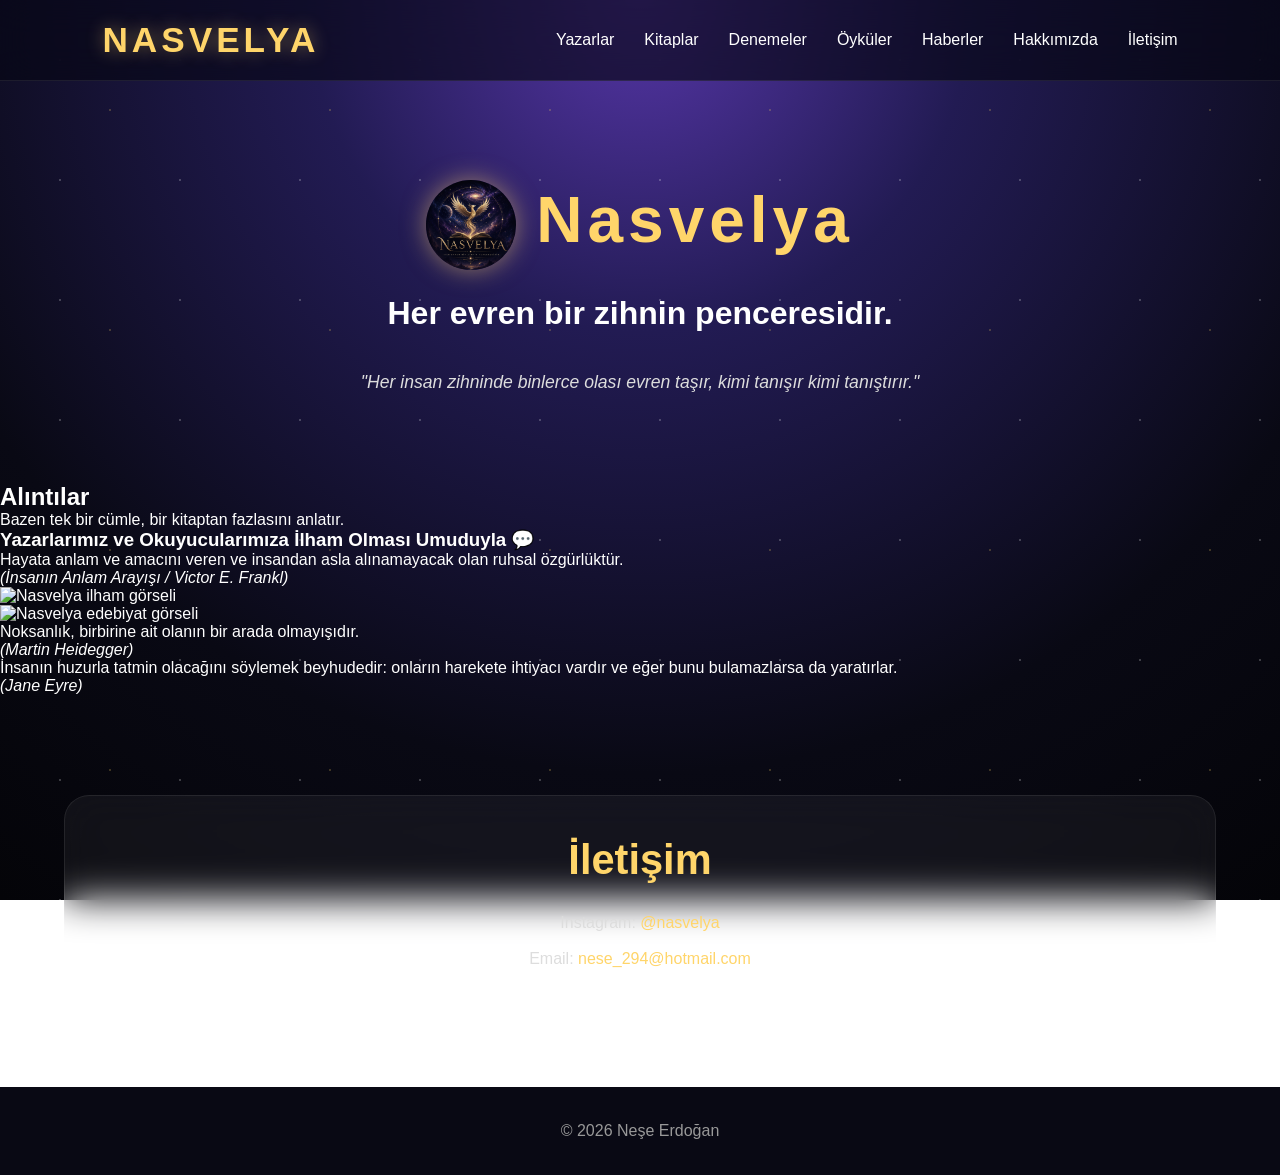
==== al.html @ 03283b96 "Create al.html" ====
<!DOCTYPE html>
  <html lang="tr">
  <head>
  <meta charset="UTF-8">
  <meta name="viewport" content="width=device-width,initial-scale=1.0">
  <title>Nasvelya | Dijital Edebiyat Platformu</title>

<meta name="description"
content="Nasvelya; Neşe Erdoğan ve diğer yazarların roman, öykü, deneme ve özgün edebiyat eserlerini keşfedebileceğiniz dijital edebiyat platformudur.">
  <link rel="stylesheet" href="style.css">
    <link rel="icon" type="image/png" href="logo.png">
    <meta name="theme-color" content="#0d1117">
    <!-- Google tag (gtag.js) -->
<script async src="https://www.googletagmanager.com/gtag/js?id=G-GXEDB0TBR9"></script>
<script>
  window.dataLayer = window.dataLayer || [];
  function gtag(){dataLayer.push(arguments);}
  gtag('js', new Date());

  gtag('config', 'G-GXEDB0TBR9');
</script>
  <meta property="og:title" content="Nasvelya">

<meta property="og:description" content="Romanlar, denemeler, mini hikâyeler ve özgün edebiyat eserlerini keşfedebileceğiniz dijital edebiyat platformu.">

<meta property="og:image" content="https://nese87054-beep.github.io/Nasvelya/logo.png">

<meta property="og:url" content="https://nese87054-beep.github.io/Nasvelya/">

<meta property="og:type" content="website">

<meta name="description" content="Nasvelya; yazarların roman, öykü, deneme ve mini hikâyelerini paylaşabildiği dijital edebiyat platformudur.">

<meta name="keywords" content="Nasvelya, roman, hikâye, öykü, deneme, yazar, kitap, edebiyat, fantastik, bilimkurgu">

<meta name="author" content="Nasvelya">

<meta name="robots" content="index, follow">
    <meta name="twitter:card" content="summary_large_image">
<meta name="twitter:title" content="Nasvelya">
<meta name="twitter:description" content="Romanlar, öyküler ve denemelerden oluşan dijital edebiyat platformu.">
<meta name="twitter:image" content="https://nese87054-beep.github.io/Nasvelya/logo.png">

<link rel="canonical" href="https://nese87054-beep.github.io/Nasvelya/">

<meta property="og:url"
content="https://nese87054-beep.github.io/Nasvelya/">
<script type="application/ld+json">
{
  "@context": "https://schema.org",
  "@type": "WebSite",
  "name": "Nasvelya",
  "url": "https://nese87054-beep.github.io/Nasvelya/",
  "description": "Nasvelya; yazarların roman, öykü, deneme ve mini hikâyelerini paylaşabildiği dijital edebiyat platformudur.",
  "inLanguage": "tr"
}
</script>

<script type="application/ld+json">
{
  "@context": "https://schema.org",
  "@type": "Organization",
  "name": "Nasvelya",
  "url": "https://nese87054-beep.github.io/Nasvelya/",
  "logo": "https://nese87054-beep.github.io/Nasvelya/logo.png"
}
</script>

<script type="application/ld+json">
{
  "@context": "https://schema.org",
  "@type": "ItemList",
  "name": "Nasvelya Kitapları",
  "itemListElement": [
    {
      "@type": "Book",
      "position": 1,
      "name": "VESKAR",
      "url": "https://nese87054-beep.github.io/Nasvelya/eylul.html"
    },
    {
      "@type": "Book",
      "position": 2,
      "name": "Bu Hikaye Bir Yalan",
      "url": "https://nese87054-beep.github.io/Nasvelya/eylul.html"
    }
  ]
}
</script>

  </head>
    
    <body>
      <div class="stars"></div>
  <!-- NAVBAR -->
<nav class="navbar">

  <div class="logo">
    NASVELYA
  </div>

  <div class="menu">
    <a href="#writers">Yazarlar</a>
  <a href="#books"> Kitaplar </a>
    <a href="#deneme">Denemeler</a>
    <a href="#stories">Öyküler</a>
    <a href="#news">Haberler</a>
    <a href="#about">Hakkımızda</a>
    <a href="#contact">İletişim</a>
  </div>

</nav>
<!-- HEADER -->
      <header class="header">
        <div class="hero-logo">
          <img src="logo.png" alt="Nasvelya Logo">
      <h1>Nasvelya</h1>
        </div>
          <h2>Her evren bir zihnin penceresidir.</h2>

  <span class="quote">
    "Her insan zihninde binlerce olası evren taşır, kimi tanışır kimi tanıştırır."
  </span>

</header>
<main>
<section id="lines">

  <div class="lines-header">
    <h2>Alıntılar</h2>

    <p>
      Bazen tek bir cümle, bir kitaptan fazlasını anlatır.
    </p>

    <h3>
      Yazarlarımız ve Okuyucularımıza İlham Olması Umuduyla 💬
    </h3>
  </div>


  <!-- 1. ALINTI -->
  <div class="quote-row quote-row-one">

    <div class="quote-text">
      <p>
        Hayata anlam ve amacını veren ve insandan asla alınamayacak
        olan ruhsal özgürlüktür.
      </p>

      <em>
        (İnsanın Anlam Arayışı / Victor E. Frankl)
      </em>
    </div>

    <div class="quote-image">
      <img src="yar.jpg" alt="Nasvelya ilham görseli">
    </div>

  </div>


  <!-- 2. ALINTI -->
  <div class="quote-row quote-row-two">

    <div class="quote-image">
      <img src="yar1.jpg" alt="Nasvelya edebiyat görseli">
    </div>

    <div class="quote-text">
      <p>
        Noksanlık, birbirine ait olanın bir arada olmayışıdır.
      </p>

      <em>
        (Martin Heidegger)
      </em>
    </div>

  </div>


  <!-- 3. ALINTI -->
  <div class="quote-row quote-row-three">

    <div class="quote-text">
      <p>
        İnsanın huzurla tatmin olacağını söylemek beyhudedir:
        onların harekete ihtiyacı vardır ve eğer bunu bulamazlarsa
        da yaratırlar.
      </p>

      <em>
        (Jane Eyre)
      </em>
    </div>

  </div>

</section>
  <section id="contact">

<h2>
İletişim
</h2>


<p>
Instagram:
<a href="https://www.instagram.com/nasvelya?igsh=MWVrM3huZTJxM25maA==" target="_blank"rel="noopener noreferrer">
@nasvelya
</a>
</p>



<p>
Email:
<a href="mailto:nese_294@hotmail.com">
nese_294@hotmail.com
</a>
</p>


</section>
</main>
      <!-- FOOTER -->

<footer>

<p>
© 2026 Neşe Erdoğan
</p>

</footer>
      <script src="script.js"></script>

    </body>
  </html>
---- style.css ----
/* ==========================
      NOVALYA STYLE.CSS
========================== */

*{
    margin:0;
    padding:0;
    box-sizing:border-box;
}

html{
    scroll-behavior:smooth;
}
.logo a{
    color:inherit;
    text-decoration:none;
}

.logo a:hover{
    color:#FFD56A;
}

body{

font-family:Segoe UI,Tahoma,sans-serif;

color:white;

background:
radial-gradient(circle at top,#5636a8 0%,#221b53 30%,#090914 70%,#040408 100%);

background-attachment:fixed;

overflow-x:hidden;

}


/* NAVBAR */

.navbar{

position:fixed;

top:0;

width:100%;

padding:20px 8%;

display:flex;

justify-content:space-between;

align-items:center;

background:rgba(7,7,20,.65);

backdrop-filter:blur(18px);

border-bottom:1px solid rgba(255,255,255,.08);

z-index:999;

}

.logo{

font-size:2.2rem;

font-weight:bold;

letter-spacing:4px;

color:#FFD56A;

text-shadow:0 0 18px rgba(255,213,106,.45);

}
.menu{

    display:flex;
    gap:30px;
}

.menu a{

    color:white;

    text-decoration:none;

    transition:.35s;
}

.menu a:hover{

    color:#FFD56A;
}


/* HEADER */


.header h1{

    font-size:4rem;

    color:#FFD56A;

    margin-bottom:10px;

    letter-spacing:6px;
}

.header h2{

    font-size:2rem;

    margin-bottom:25px;
}

.quote{

    display:inline-block;

    max-width:700px;

    color:#d7d7d7;

    font-style:italic;

    font-size:1.1rem;
}


/* HERO */

.hero{

    width:85%;

    margin:auto;

    text-align:center;

    padding:90px 40px;

    background:rgba(255,255,255,.05);

    backdrop-filter:blur(15px);

    border-radius:25px;

    border:1px solid rgba(255,255,255,.08);

    box-shadow:0 0 30px rgba(0,0,0,.4);

    margin-bottom:80px;
}

.hero h2{

    color:#FFD56A;

    font-size:2.3rem;

    margin-bottom:25px;
}

.hero p{

    font-size:1.1rem;

    color:#e5e5e5;

    margin-bottom:35px;
}


/* BUTON */

.btn{

    display:inline-block;

    padding:16px 35px;

    background:linear-gradient(45deg,#FFD56A,#FF914D);

    color:#111;

    font-weight:bold;

    border-radius:50px;

    text-decoration:none;

    transition:.35s;
}

.btn:hover{

    transform:translateY(-5px);

    box-shadow:0 10px 25px rgba(255,170,0,.4);
}


/* WRITERS */

#writers{

    width:90%;

    margin:auto;

    padding-bottom:100px;
}

#writers h2{

    text-align:center;

    color:#FFD56A;

    margin-bottom:50px;

    font-size:2.5rem;
}

.person-card{

width:320px;

padding:30px;

border-radius:25px;

background:rgba(255,255,255,.06);

backdrop-filter:blur(20px);

transition:.4s;

}

.person-card:hover{

transform:translateY(-12px) scale(1.03);

box-shadow:

0 0 35px rgba(255,213,106,.25);

}

.person-card img{

    width:170px;

    height:170px;

    border-radius:50%;

    object-fit:cover;

    border:4px solid #FFD56A;

    margin-bottom:20px;
}
.person-card h3{
    margin-bottom:15px;
    color:#FFD56A;
}

.person-card p{
    color:#ddd;
    margin-bottom:25px;
}

/* BADGE */

.badge{
    display:inline-block;
    background:#FFD56A;
    color:#111;
    padding:8px 18px;
    border-radius:30px;
    font-size:.85rem;
    font-weight:bold;
    margin-bottom:20px;
}

/* KART BUTONU */

.person-card a{
    display:inline-block;
    padding:12px 28px;
    border-radius:30px;
    text-decoration:none;
    background:#8F5BFF;
    color:white;
    transition:.35s;
}

.person-card a:hover{
    background:#FFD56A;
    color:#111;
}

/* FOOTER */

footer{
    text-align:center;
    padding:35px;
    background:#090914;
    color:#999;
}

/* TELEFON */

@media (max-width:768px){

    .logo{
        font-size:1.4rem;
    }

    .navbar{
        flex-direction:column;
        gap:15px;
        padding:15px;
    }

    .menu{
        display:flex;
        flex-wrap:wrap;
        justify-content:center;
        gap:15px;
    }

    .menu a{
        font-size:.95rem;
    }

    .header h1{
        font-size:2.5rem;
    }

    .header h2{
        font-size:1.5rem;
    }

    .hero{
        width:95%;
        padding:40px 20px;
    }

    .hero h2{
        font-size:1.7rem;
    }

    .hero p{
        white-space:pre-line;
    }

    .person-card{
        width:100%;
    }
}

/* HEADER */

.header{
    margin-top:90px;
    display:flex;
    flex-direction:column;
    align-items:center;
    justify-content:center;
    text-align:center;
    padding:90px 20px;
      
}

/* HERO LOGO */
/* HERO LOGO */

.hero-logo{
    display:flex;
    align-items:center;
    gap:20px;
    margin-bottom:25px;
}

.hero-logo img{
    width:90px;
    height:90px;
    border-radius:50%;
    box-shadow:0 0 25px rgba(255,213,106,.5);
}

.hero-logo h1{
    font-size:4rem;
    color:#FFD56A;
    letter-spacing:5px;
}

.quote{
    max-width:700px;
    margin-top:15px;
    font-style:italic;
    color:#ddd;
}


/* ==========================
        SLIDER
========================== */

.writer-slider,
.book-slider,
.deneme-slider,
.story-slider{
    display:flex;
    align-items:center;
    gap:20px;
}

.writer-container,
.book-container,
.deneme-container,
.story-container{
    display:flex;
    gap:35px;
    flex-wrap:nowrap;
    overflow-x:auto;
    scroll-behavior:smooth;
    justify-content:flex-start;
    padding:10px;
    scrollbar-width:none;
}

.writer-container::-webkit-scrollbar,
.book-container::-webkit-scrollbar,
.deneme-container::-webkit-scrollbar,
.story-container::-webkit-scrollbar{
    display:none;
}

.person-card,
.book-card,
.deneme-card,
.story-card{
    flex:0 0 320px;
}

/* Oklar */
.arrow{
    width:50px;
    height:50px;
    border:none;
    border-radius:50%;
    background:#FFD56A;
    color:#111;
    font-size:28px;
    cursor:pointer;
    margin:0 10px;
    transition:.3s;
    flex-shrink:0;
}

.arrow:hover{
    transform:scale(1.1);
}

.arrow.right{
    order:3;
}
/* ==========================
        STARS
========================== */

.stars{
    position:fixed;
    width:100%;
    height:100%;
    top:0;
    left:0;
    pointer-events:none;
    background-image:
        radial-gradient(white 1px,transparent 1px),
        radial-gradient(#FFD56A 1px,transparent 1px);
    background-size:120px 120px,220px 220px;
    opacity:.22;
    z-index:-1;
    animation:stars 35s linear infinite;
}

@keyframes stars{
    from{
        transform:translateY(0);
    }
    to{
        transform:translateY(-220px);
    }
}

/* ==========================
        DENEMELER
========================== */

#deneme{
    width:90%;
    margin:100px auto;
}

#deneme h2{
    text-align:center;
    font-size:2.6rem;
    color:#FFD56A;
    margin-bottom:45px;
}

.deneme-card{
    width:340px;
    background:rgba(255,255,255,.06);
    backdrop-filter:blur(18px);
    border:1px solid rgba(255,255,255,.08);
    border-radius:22px;
    overflow:hidden;
    transition:.35s;
    box-shadow:0 0 20px rgba(0,0,0,.3);
}

.deneme-card:hover{
    transform:translateY(-10px);
    box-shadow:0 0 30px rgba(255,213,106,.35);
}

.deneme-card img{
    width:100%;
    height:220px;
    object-fit:cover;
}

.deneme-card h3{
    text-align:center;
    margin:20px 15px 10px;
    color:#FFD56A;
}

.deneme-card p{
    text-align:center;
    padding:0 20px;
    color:#ddd;
    margin-bottom:25px;
}

.deneme-card a{
    display:block;
    width:160px;
    margin:0 auto 25px;
    padding:13px;
    border-radius:30px;
    text-align:center;
    text-decoration:none;
    background:linear-gradient(45deg,#FFD56A,#FF914D);
    color:#111;
    font-weight:bold;
}

.deneme-card a:hover{
    transform:scale(1.05);
    box-shadow:0 8px 25px rgba(255,213,106,.4);
    transition:.35s;
}

/* ==========================
        KİTAPLAR
========================== */

#books{
    width:90%;
    margin:100px auto;
}

#books h2{
    text-align:center;
    font-size:2.6rem;
    color:#FFD56A;
    margin-bottom:45px;
}

.book-card{
    width:340px;
    background:rgba(255,255,255,.06);
    backdrop-filter:blur(18px);
    border:1px solid rgba(255,255,255,.08);
    border-radius:22px;
    overflow:hidden;
    text-align:center;
    transition:.35s;
    position:relative;
}

.book-card:hover{
    transform:translateY(-10px);
    box-shadow:0 0 30px rgba(255,213,106,.35);
}
.book-card a:hover{
    transform:scale(1.05);
    box-shadow:0 8px 25px rgba(255,213,106,.4);
}
.book-card .badge{
    position:absolute;
    top:15px;
    left:15px;
    margin:0;
    background:#FFD56A;
    color:#111;
    padding:8px 16px;
    border-radius:20px;
    font-weight:bold;
    z-index:2;
}

.book-card .badge:nth-of-type(2){
    top:60px;
}


.book-card img{
    width:100%;
    height:500px;
    object-fit:contain;
    background:#111;
}

.book-card h3{
    margin:20px 0 10px;
    color:#FFD56A;
}

.book-card p{
    padding:0 20px;
    margin-bottom:25px;
    color:#ddd;
}

.book-card a{
    display:inline-block;
    margin-bottom:25px;
    padding:12px 30px;
    border-radius:30px;
    text-decoration:none;
    background:linear-gradient(45deg,#FFD56A,#FF914D);
    color:#111;
    font-weight:bold;
    transition:.35s;
}


/* ==========================
        HABERLER
========================== */

#news{
    width:90%;
    margin:100px auto;
}

#news h2{
    text-align:center;
    font-size:2.6rem;
    color:#FFD56A;
    margin-bottom:45px;
}

.news-container{
    display:flex;
    justify-content:center;
    flex-wrap:wrap;
    gap:30px;
}

.news-card{
    width:360px;
    padding:30px;
    background:rgba(255,255,255,.06);
    backdrop-filter:blur(18px);
    border-radius:22px;
    border:1px solid rgba(255,255,255,.08);
}

.news-card h3{
    color:#FFD56A;
    margin-bottom:15px;
}

.news-card p{
    color:#ddd;
    line-height:1.6;
}
.news-card:hover{
    transform:translateY(-8px);
    box-shadow:0 0 30px rgba(255,213,106,.3);
}
.news-card span{
    color:#FFD56A;
    font-weight:bold;
}



/* ==========================
        MİNİ ÖYKÜLER
========================== */

#stories{
    width:90%;
    margin:100px auto;
    text-align:center;
}

#stories h2{
    font-size:2.6rem;
    color:#FFD56A;
    margin-bottom:25px;
}

.story-card{
    width:340px;
    background:rgba(255,255,255,.06);
    backdrop-filter:blur(18px);
    border-radius:22px;
    overflow:hidden;
    border:1px solid rgba(255,255,255,.08);
}
.story-card a{
    display:inline-block;
    margin-bottom:25px;
    padding:12px 30px;
    border-radius:30px;
    background:linear-gradient(45deg,#FFD56A,#FF914D);
    color:#111;
    text-decoration:none;
    transition:.35s;
}
.story-card:hover{
    transform:translateY(-10px);
    box-shadow:0 0 30px rgba(255,213,106,.35);
}
.story-container{
    display:flex;
    justify-content:center;
    flex-wrap:wrap;
    gap:35px;
}
#stories > p{
    max-width:700px;
    margin:0 auto 45px;
    color:#ddd;
    line-height:1.8;
}
.story-card a:hover{
    transform:scale(1.05);
    box-shadow:0 8px 25px rgba(255,213,106,.4);
}
.story-card .badge{
    display:inline-block;
    margin:18px 18px 0;
    padding:6px 14px;
    background:#8F5BFF;
    color:#fff;
    border-radius:20px;
    font-size:.8rem;
    font-weight:bold;
}


.story-card img{
    width:100%;
    height:220px;
    object-fit:cover;
}

.story-card h3{
    margin:20px 0 10px;
    color:#FFD56A;
}

.story-card p{
    padding:0 20px;
    margin-bottom:25px;
    color:#ddd;
}

.story-card a{
    display:inline-block;
    margin-bottom:25px;
    padding:12px 30px;
    border-radius:30px;
    background:linear-gradient(45deg,#FFD56A,#FF914D);
    color:#111;
    text-decoration:none;
}

/* ==========================
        HAKKIMIZDA
========================== */

#about{
    width:90%;
    margin:100px auto;
    text-align:center;
    background:rgba(255,255,255,.05);
    padding:50px;
    border-radius:25px;
    backdrop-filter:blur(18px);
    border:1px solid rgba(255,255,255,.08);
}

#about h2{
    color:#FFD56A;
    font-size:2.6rem;
    margin-bottom:25px;
}

#about p{
    max-width:800px;
    margin:auto;
    color:#ddd;
    line-height:1.9;
}

/* ==========================
        İLETİŞİM
========================== */

#contact{
    width:90%;
    margin:100px auto 60px;
    text-align:center;
    padding:40px;
    background:rgba(255,255,255,.05);
    backdrop-filter:blur(18px);
    border:1px solid rgba(255,255,255,.08);
    border-radius:25px;
}

#contact h2{
    font-size:2.6rem;
    color:#FFD56A;
    margin-bottom:30px;
}

#contact p{
    margin:18px 0;
    color:#ddd;
}

#contact a{
    color:#FFD56A;
    text-decoration:none;
}

#contact a:hover{
    color:white;
    text-shadow:0 0 10px #FFD56A;
}

/* ==========================
        KİŞİ SAYFALARI
========================== */

.book-page{
    width:90%;
    margin:70px auto;
    display:flex;
    align-items:center;
    gap:60px;
    flex-wrap:wrap;
}

.book-cover img{
    width:320px;
    border-radius:20px;
    box-shadow:0 0 25px rgba(255,213,106,.3);
}

.book-content{
    flex:1;
}

.book-content h2,
.book-content h3{
    color:#FFD56A;
    margin-bottom:20px;
}

.book-content p{
    line-height:1.8;
    color:#ddd;
}
@media (max-width:768px){

    .book-page{
        flex-direction:column;
        text-align:center;
    }

    .book-cover img{
        width:260px;
    }
}
.author-photo{
    width:180px;
    height:180px;
    border-radius:50%;
    object-fit:cover;
    border:4px solid #FFD56A;
    box-shadow:0 0 30px rgba(255,213,106,.4);
    margin-bottom:25px;
}
.book-page a,
main a{
    color:white;
    text-decoration:none;
    transition:.3s;
}

.book-page a:hover,
main a:hover{
    color:#FFD56A;
}
.author-photo{
    transition:.35s;
}

.author-photo:hover{
    transform:scale(1.05);
    box-shadow:0 0 40px rgba(255,213,106,.6);
}
/* ==========================
      MOBİL KARTLAR
========================== */

@media (max-width:768px){

    /* Kaydırmalı alanların dışarı taşmasını engelle */
    .writer-container,
    .book-container,
    .deneme-container,
    .story-container{
        width:100%;
        padding:10px 5px;
        gap:20px;
    }

    /* TÜM KARTLAR */
    .person-card,
    .book-card,
    .deneme-card,
    .story-card{
        flex:0 0 calc(100vw - 50px);
        width:calc(100vw - 50px);
        max-width:340px;
    }

    /* KİTAP KAPAĞI */
    .book-card img{
        width:100%;
        height:auto;
        max-height:none;
        object-fit:contain;
    }

    /* YAZAR FOTOĞRAFI */
    .person-card img{
        max-width:170px;
        width:100%;
        height:170px;
        object-fit:cover;
        margin-left:auto;
        margin-right:auto;
    }

    /* DENEME GÖRSELLERİ */
    .deneme-card img{
        width:100%;
        height:auto;
        object-fit:cover;
    }

    /* ÖYKÜ GÖRSELLERİ */
    .story-card img{
        width:100%;
        height:auto;
        object-fit:cover;
    }

    /* OKLAR */
    .arrow{
        width:40px;
        height:40px;
        font-size:22px;
        margin:0 3px;
    }
}
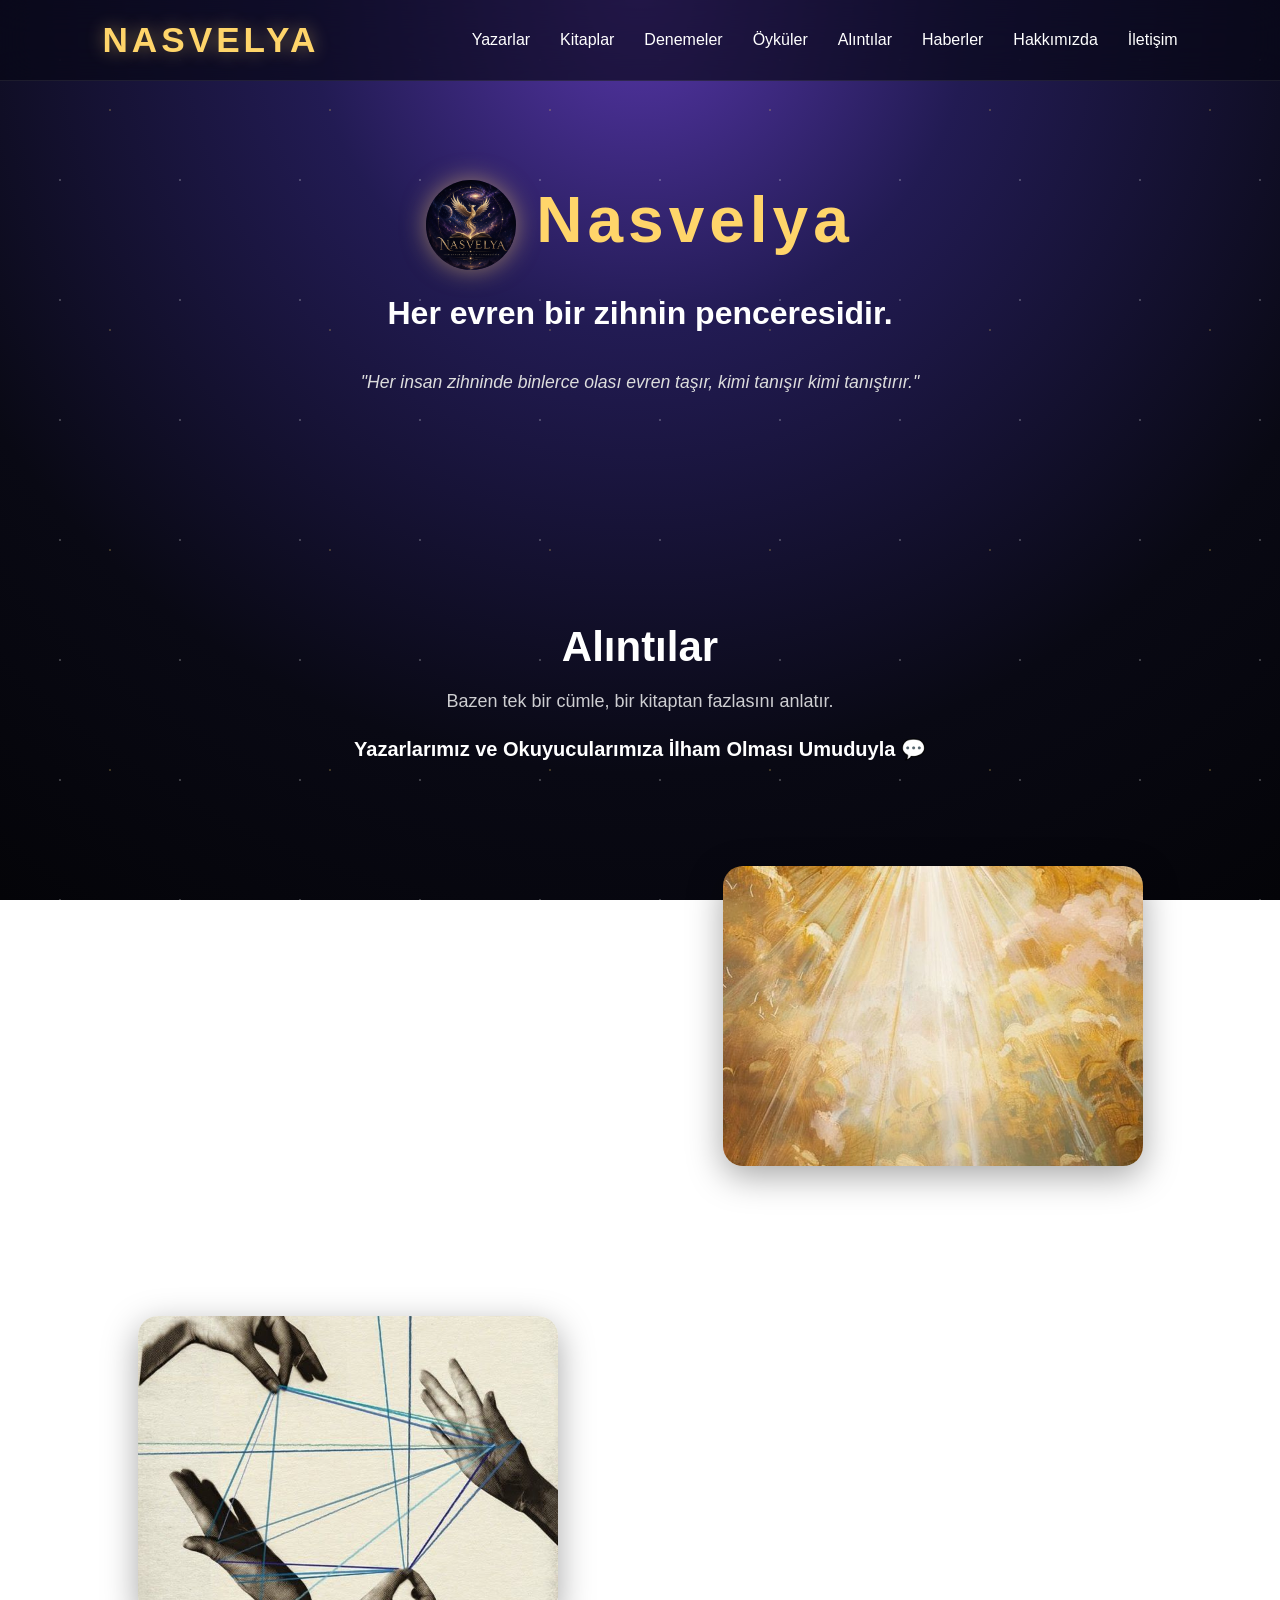
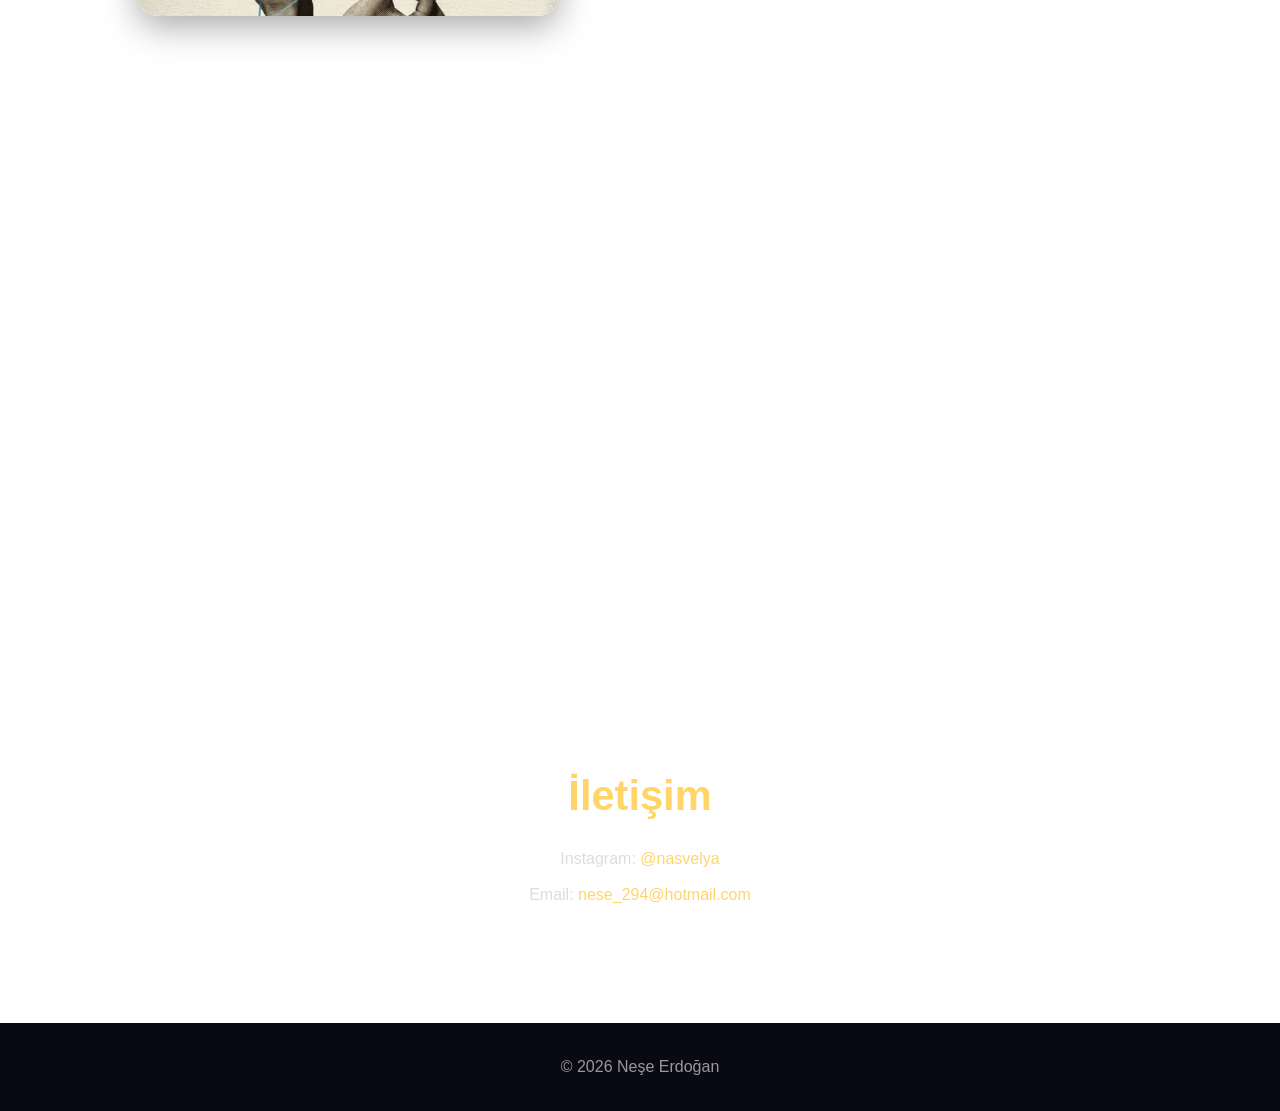
==== commit 9bf0b0e7: "Update al.html" ====
--- a/al.html
+++ b/al.html
@@ -104,6 +104,7 @@
   <a href="#books"> Kitaplar </a>
     <a href="#deneme">Denemeler</a>
     <a href="#stories">Öyküler</a>
+    <a href="al.html">Alıntılar</a>
     <a href="#news">Haberler</a>
     <a href="#about">Hakkımızda</a>
     <a href="#contact">İletişim</a>
@@ -164,7 +165,7 @@
   <div class="quote-row quote-row-two">
 
     <div class="quote-image">
-      <img src="yar1.jpg" alt="Nasvelya edebiyat görseli">
+      <img src="yar2.jpg" alt="Nasvelya edebiyat görseli">
     </div>
 
     <div class="quote-text">
--- a/style.css
+++ b/style.css
@@ -1006,3 +1006,201 @@
         margin:0 3px;
     }
 }
+/* =========================
+   ALINTILAR BÖLÜMÜ
+========================= */
+
+#lines {
+  width: min(1100px, 90%);
+  margin: 100px auto;
+  padding: 40px 0;
+}
+
+
+/* BAŞLIK */
+
+.lines-header {
+  text-align: center;
+  margin-bottom: 80px;
+}
+
+.lines-header h2 {
+  font-size: 42px;
+  margin-bottom: 20px;
+}
+
+.lines-header p {
+  font-size: 18px;
+  opacity: 0.8;
+}
+
+.lines-header h3 {
+  margin-top: 25px;
+  font-size: 20px;
+}
+
+
+/* =========================
+   ALINTI SATIRLARI
+========================= */
+
+.quote-row {
+  display: grid;
+  grid-template-columns: 1fr 1fr;
+  align-items: center;
+  gap: 70px;
+
+  min-height: 350px;
+  margin-bottom: 100px;
+}
+
+
+/* =========================
+   YAZILAR
+========================= */
+
+.quote-text {
+  font-size: 21px;
+  line-height: 1.8;
+}
+
+.quote-text p {
+  margin-bottom: 20px;
+}
+
+.quote-text em {
+  display: block;
+  font-size: 16px;
+  opacity: 0.75;
+}
+
+
+/* =========================
+   GÖRSELLER
+========================= */
+
+.quote-image {
+  display: flex;
+  align-items: center;
+  justify-content: center;
+}
+
+.quote-image img {
+  width: 100%;
+  max-width: 420px;
+  height: 300px;
+
+  object-fit: cover;
+
+  border-radius: 20px;
+
+  box-shadow:
+    0 10px 35px rgba(0, 0, 0, 0.35);
+
+  transition:
+    transform 0.4s ease,
+    box-shadow 0.4s ease;
+}
+
+
+/* Görselin üzerine gelince */
+
+.quote-image img:hover {
+  transform: scale(1.03);
+
+  box-shadow:
+    0 15px 45px rgba(0, 0, 0, 0.5);
+}
+
+
+/* =========================
+   1. SATIR
+   YAZI SOL - GÖRSEL SAĞ
+========================= */
+
+.quote-row-one {
+  grid-template-columns: 1fr 1fr;
+}
+
+
+/* =========================
+   2. SATIR
+   GÖRSEL SOL - YAZI SAĞ
+========================= */
+
+.quote-row-two {
+  grid-template-columns: 1fr 1fr;
+}
+
+
+/* =========================
+   3. SATIR
+========================= */
+
+.quote-row-three {
+  display: block;
+  max-width: 750px;
+  margin-left: auto;
+  margin-right: auto;
+
+  text-align: center;
+}
+
+
+/* =========================
+   MOBİL
+========================= */
+
+@media (max-width: 768px) {
+
+  #lines {
+    width: 90%;
+    margin: 60px auto;
+  }
+
+  .lines-header {
+    margin-bottom: 50px;
+  }
+
+  .lines-header h2 {
+    font-size: 32px;
+  }
+
+  .lines-header h3 {
+    font-size: 17px;
+  }
+
+  .quote-row {
+    grid-template-columns: 1fr;
+    gap: 30px;
+    margin-bottom: 70px;
+  }
+
+  /*
+     Mobilde 2. alıntının
+     görseli yine önce gelsin.
+  */
+
+  .quote-row-two .quote-image {
+    order: 1;
+  }
+
+  .quote-row-two .quote-text {
+    order: 2;
+  }
+
+  .quote-text {
+    font-size: 18px;
+    text-align: center;
+  }
+
+  .quote-text em {
+    font-size: 15px;
+  }
+
+  .quote-image img {
+    width: 100%;
+    height: 250px;
+  }
+
+}
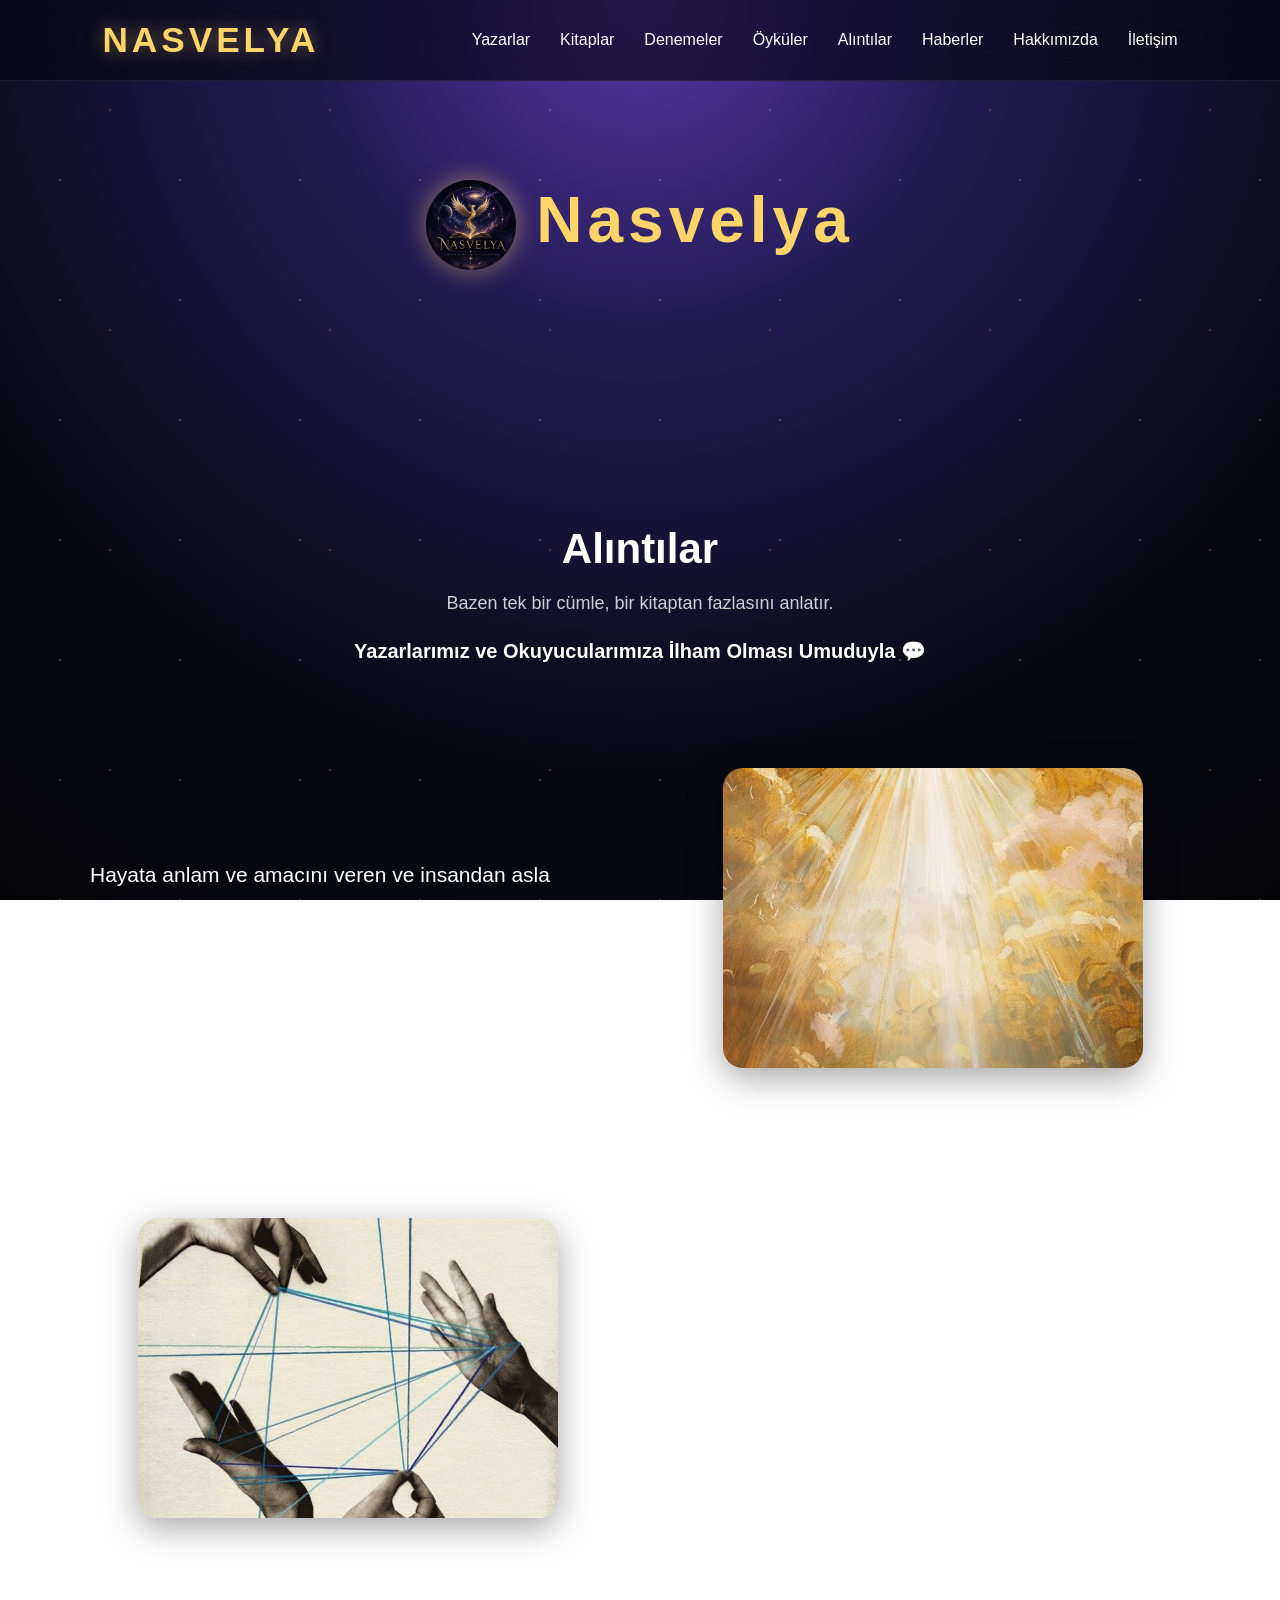
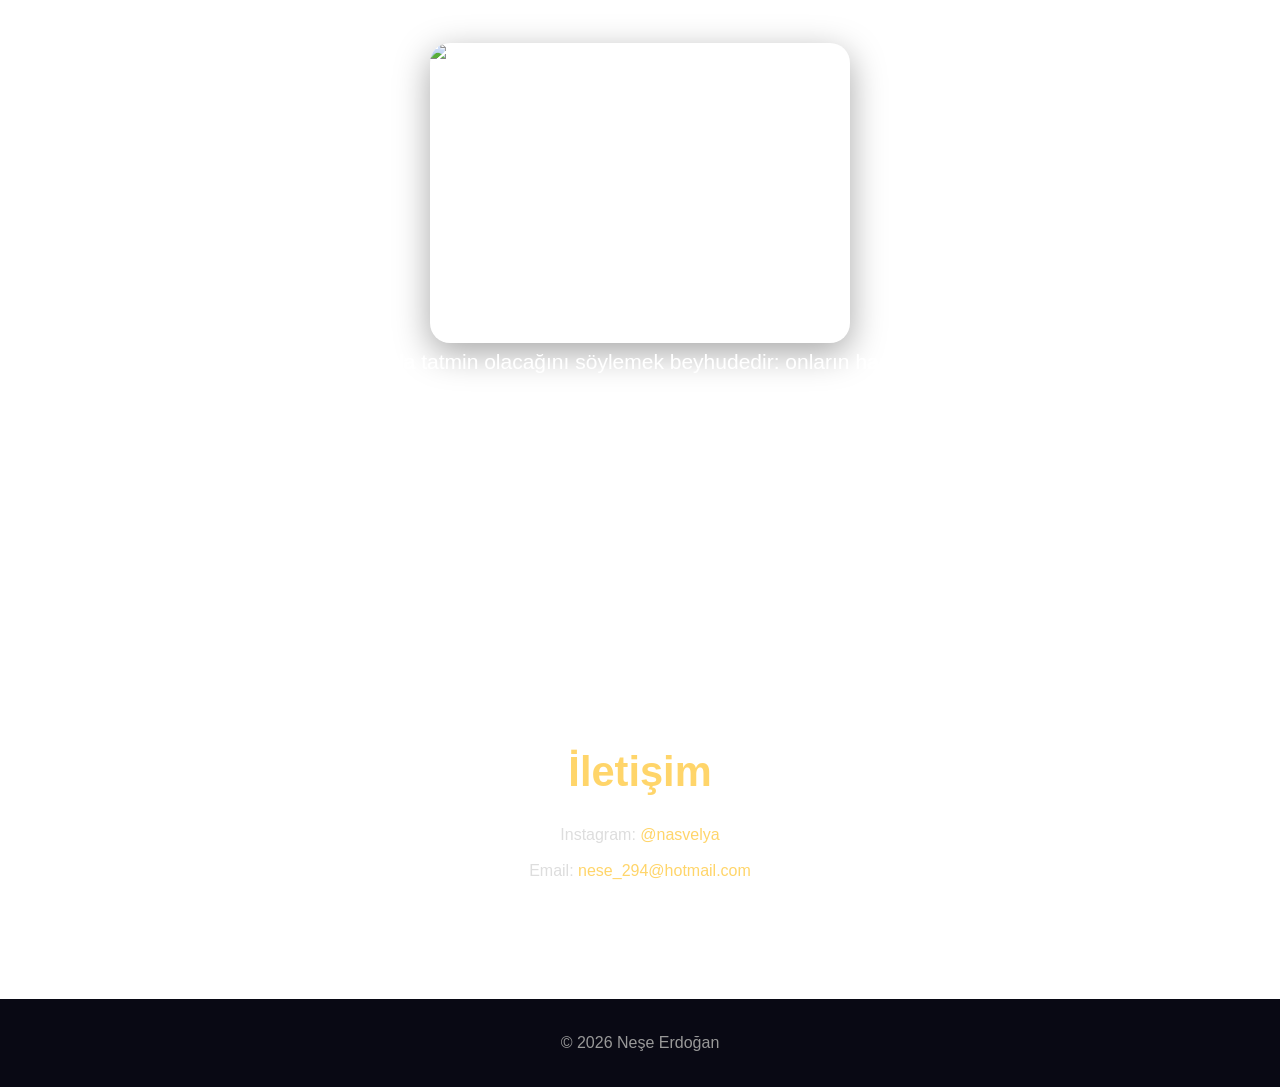
==== commit efffc71b: "Update al.html" ====
--- a/al.html
+++ b/al.html
@@ -116,13 +116,7 @@
         <div class="hero-logo">
           <img src="logo.png" alt="Nasvelya Logo">
       <h1>Nasvelya</h1>
-        </div>
-          <h2>Her evren bir zihnin penceresidir.</h2>
-
-  <span class="quote">
-    "Her insan zihninde binlerce olası evren taşır, kimi tanışır kimi tanıştırır."
-  </span>
-
+      
 </header>
 <main>
 <section id="lines">
@@ -183,7 +177,9 @@
 
   <!-- 3. ALINTI -->
   <div class="quote-row quote-row-three">
-
+<div class="quote-image">
+      <img src="yar3.jpg" alt="Nasvelya edebiyat görseli">
+    </div>
     <div class="quote-text">
       <p>
         İnsanın huzurla tatmin olacağını söylemek beyhudedir:
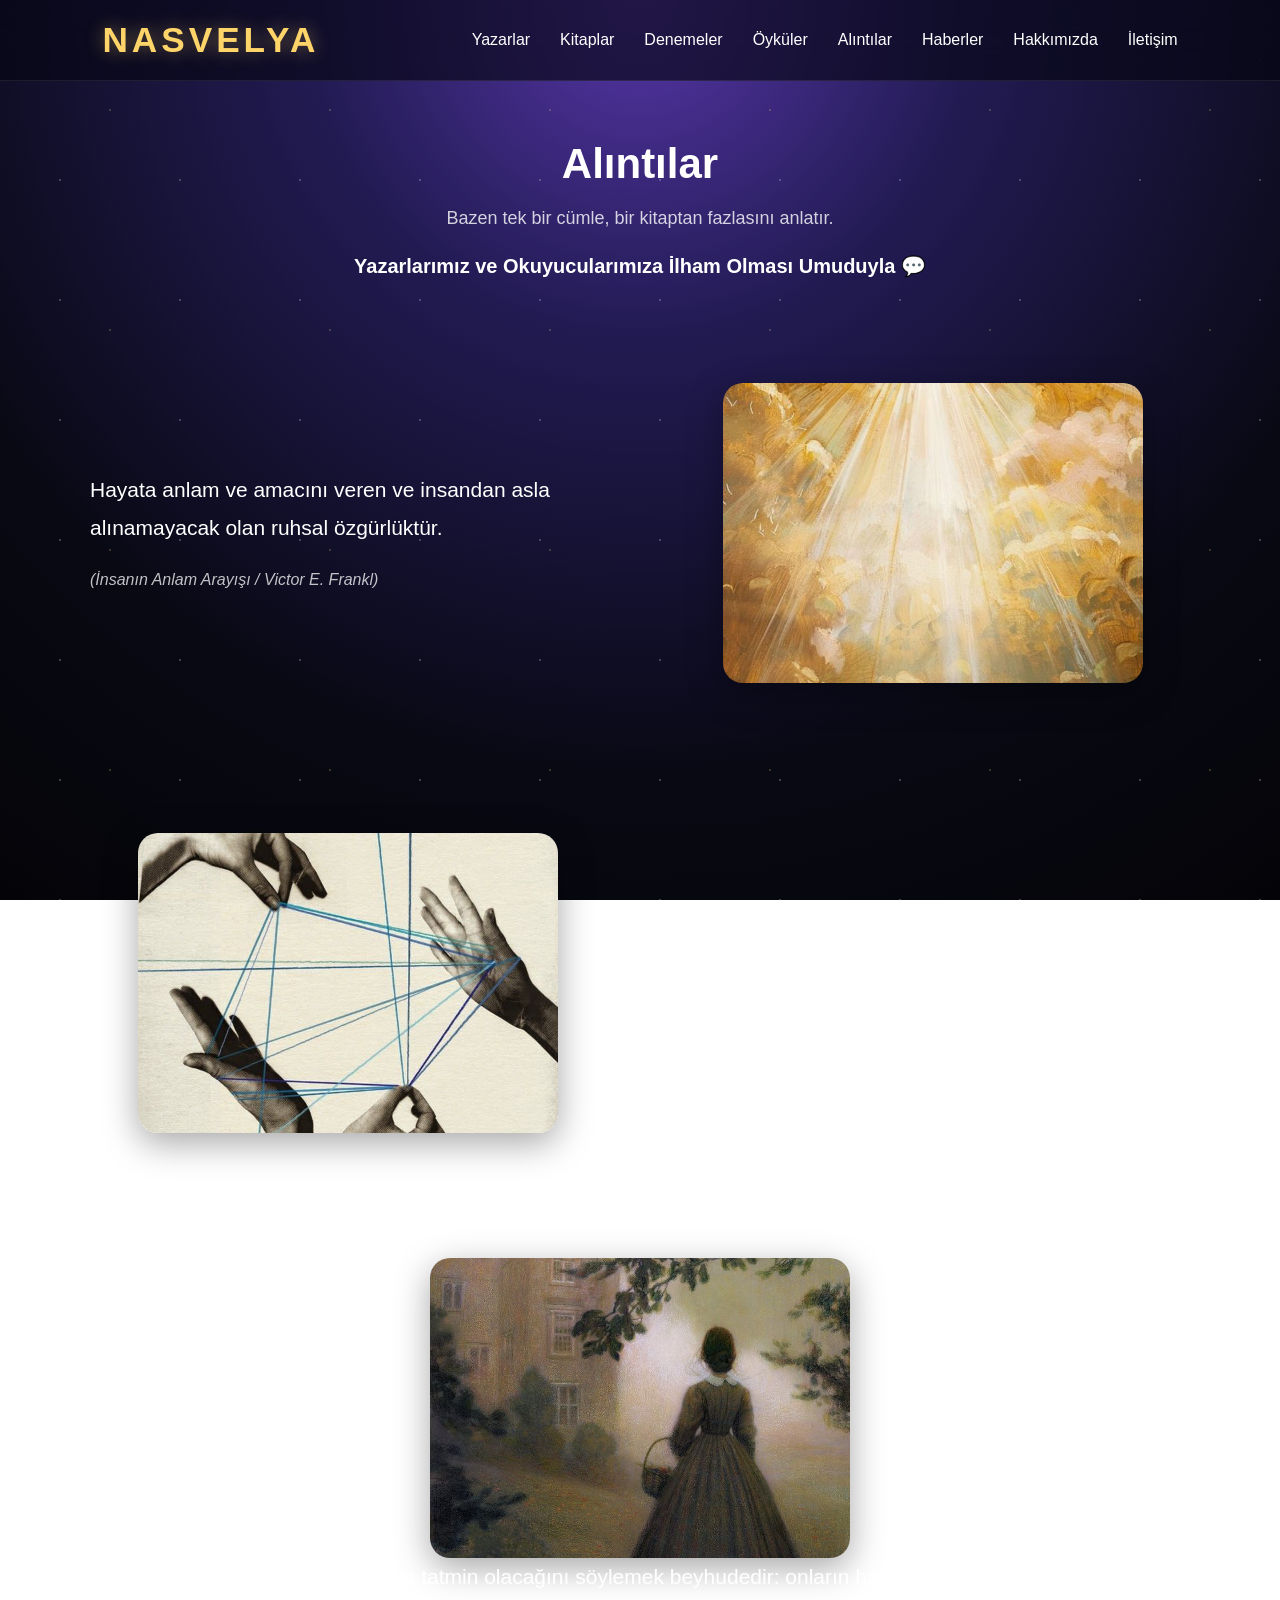
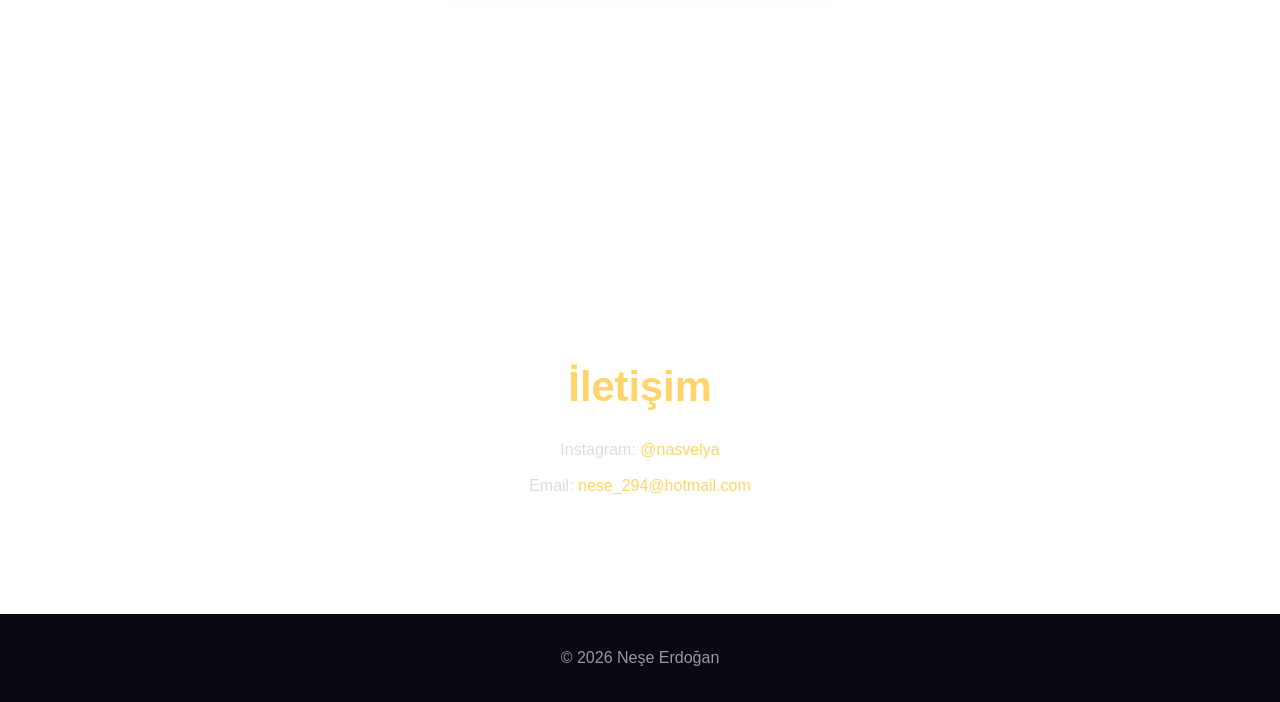
==== commit 493b5e32: "Update al.html" ====
--- a/al.html
+++ b/al.html
@@ -111,13 +111,7 @@
   </div>
 
 </nav>
-<!-- HEADER -->
-      <header class="header">
-        <div class="hero-logo">
-          <img src="logo.png" alt="Nasvelya Logo">
-      <h1>Nasvelya</h1>
-      
-</header>
+
 <main>
 <section id="lines">
 
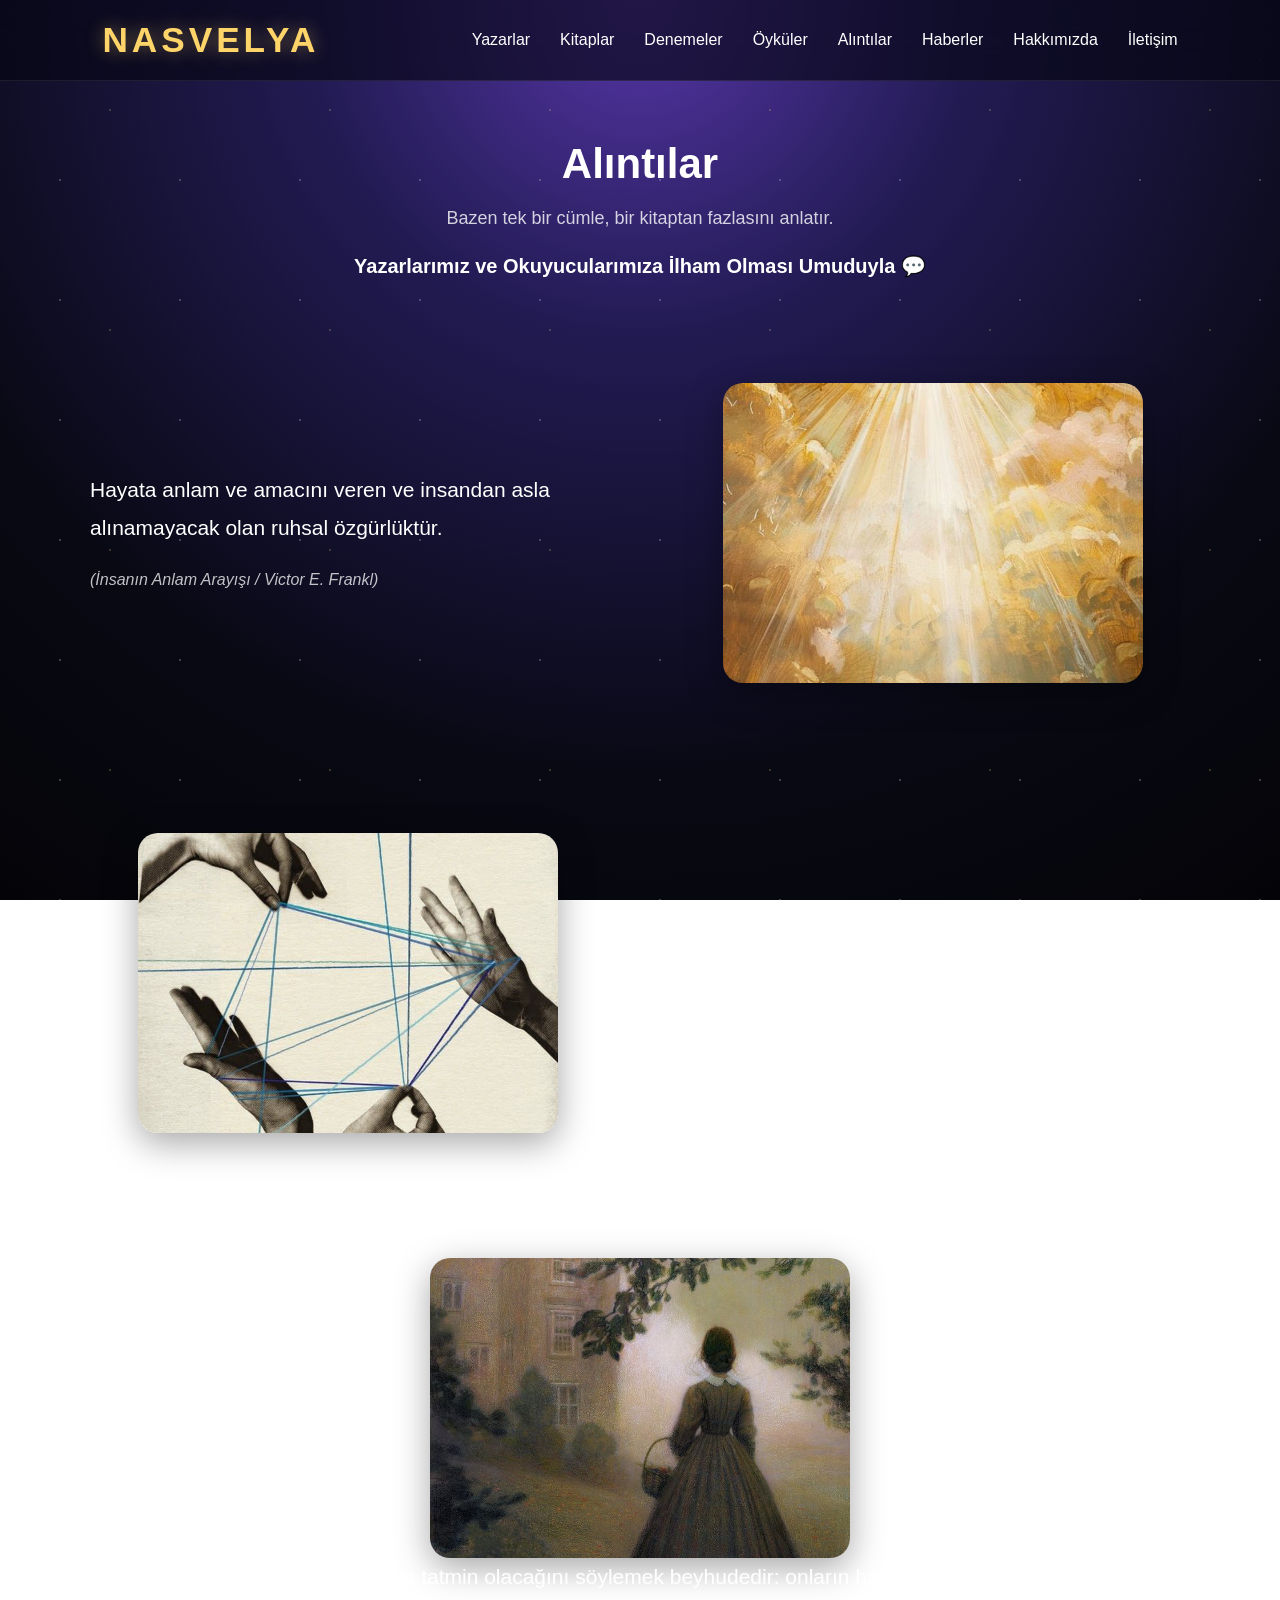
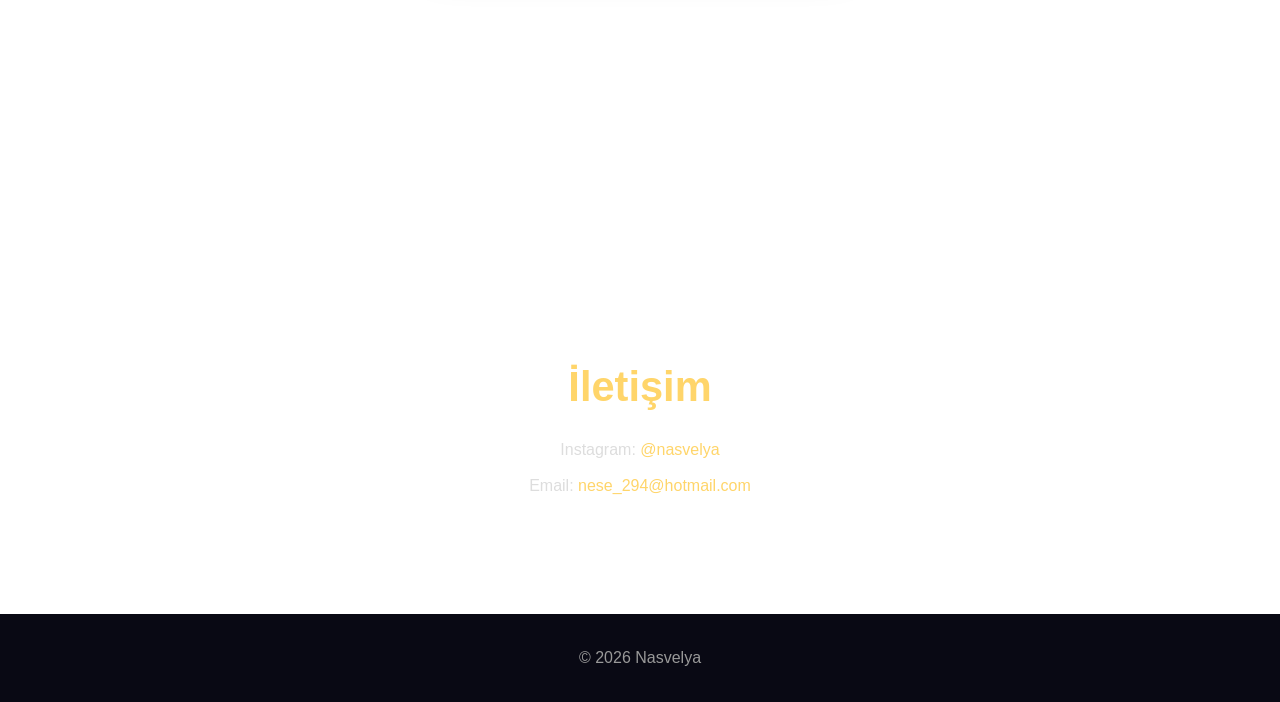
==== commit 272c5635: "Update al.html" ====
--- a/al.html
+++ b/al.html
@@ -220,7 +220,7 @@
 <footer>
 
 <p>
-© 2026 Neşe Erdoğan
+© 2026 Nasvelya
 </p>
 
 </footer>
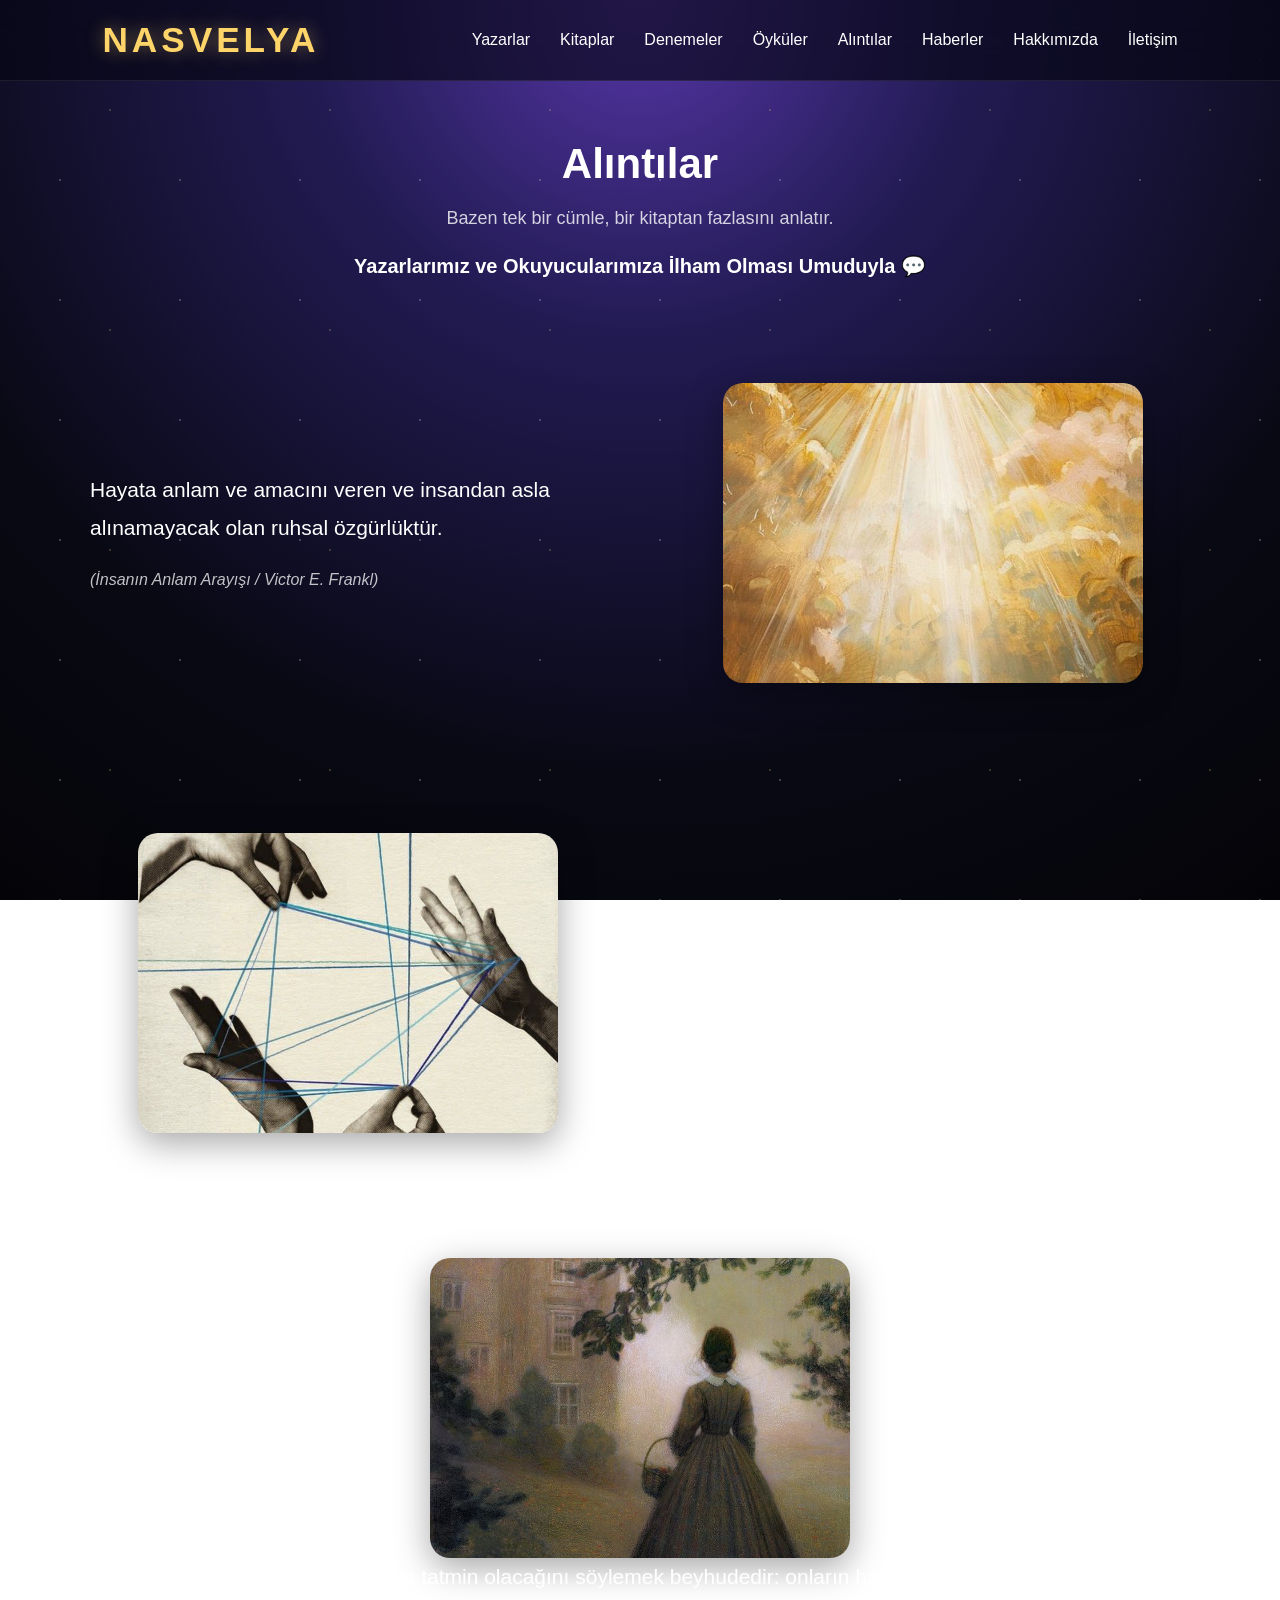
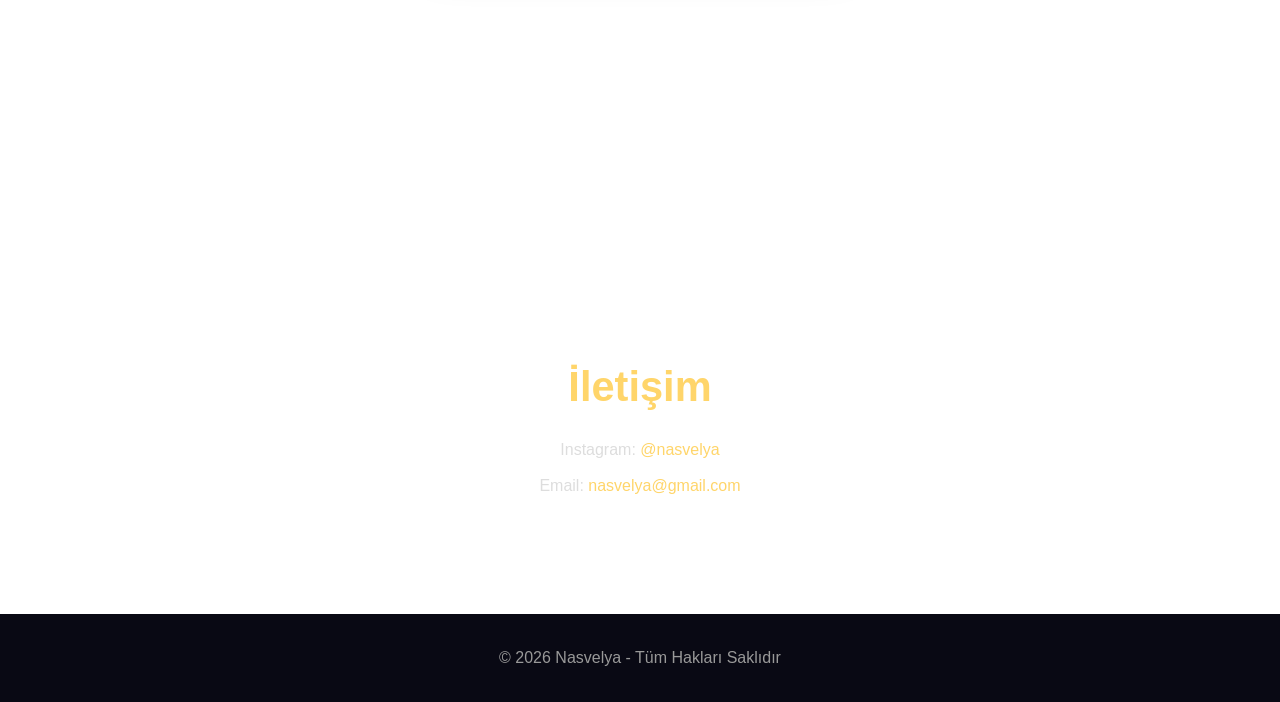
==== commit 5cbd1d28: "Update al.html" ====
--- a/al.html
+++ b/al.html
@@ -207,8 +207,8 @@
 
 <p>
 Email:
-<a href="mailto:nese_294@hotmail.com">
-nese_294@hotmail.com
+<a href="mailto:nasvelya@gmail.com">
+nasvelya@gmail.com
 </a>
 </p>
 
@@ -220,7 +220,7 @@
 <footer>
 
 <p>
-© 2026 Nasvelya
+© 2026 Nasvelya - Tüm Hakları Saklıdır
 </p>
 
 </footer>
